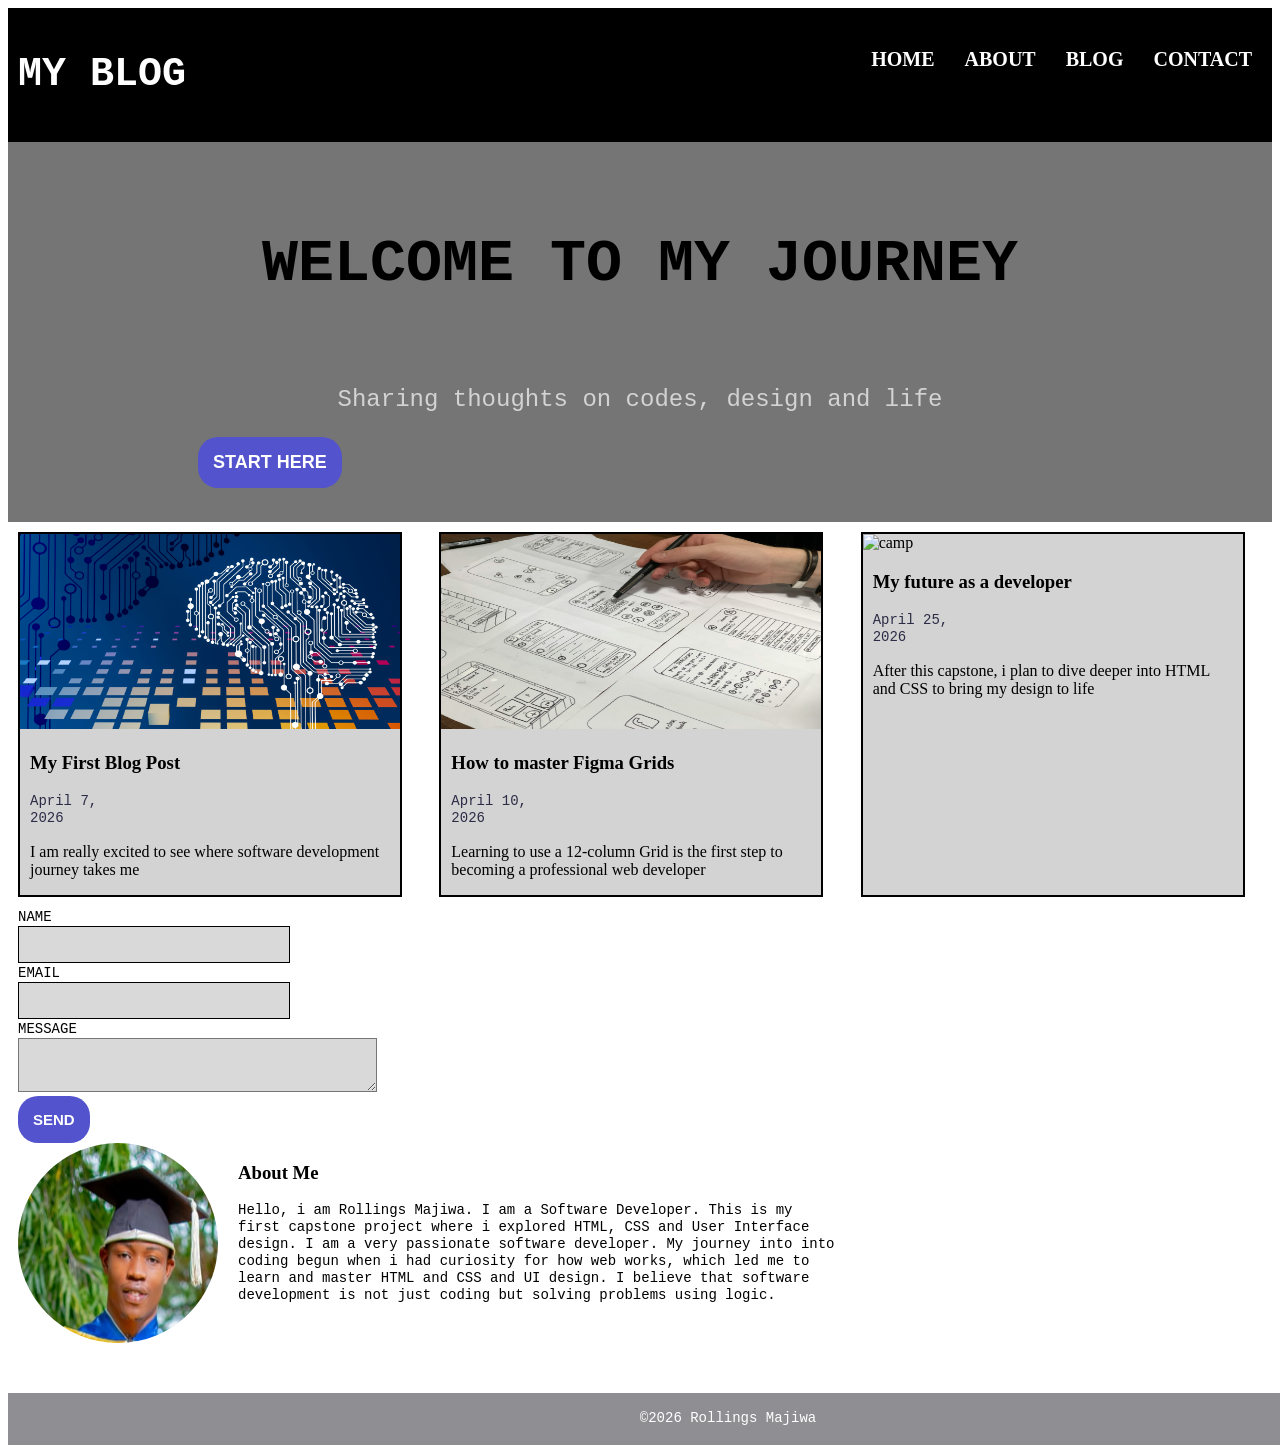
==== index.html @ dd7891d5 "Initial commit for my second project" ====
<!DOCTYPE html>
<html lang="en">
<head>
    <meta charset="UTF-8">
    <meta name="viewport" content="width=device-width, initial-scale=1.0">
    <title>Document</title>
    <link rel="stylesheet" href="style.css">
</head>
<body>
    <div class="wrapper">
        <nav>
            <h1 class="logo">MY BLOG</h1>
         <ul><li><a href="#home">HOME</a></li> <li><a href="#about">ABOUT</a></li> <li><a href="blog">BLOG</a></li> <li><a href="contact">CONTACT</a></li></ul></nav>
        <div class="hero">
            <hero>
                <h2>WELCOME TO MY JOURNEY</h2> <p>Sharing thoughts on codes, design and life</p>
                <button class="btn1">START HERE</button>
            </hero>
        </div>
        <section>
                <div class="article">
                    <article><img src="techbackground.jpg" alt="comp" style="width: 380px; height: 195px;">
                        <div class="article1">
                            <h3>My First Blog Post</h3> <p class="date">April 7, 2026</p>
                            <p class="excerpt">I am really excited to see where software development journey takes me</p>
                        </div>
                    </article>
                </div>
                <div class="article">
                    <article><img src="figma.jpg" alt="fig" style="width: 380px; height: 195px;">
                        <div class="article2">
                            <h3>How to master Figma Grids</h3> <p class="date">April 10, 2026</p>
                            <p class="excerpt">Learning to use a 12-column Grid is the first step to becoming a professional web developer</p>
                        </div>
                    </article>
                </div>
                <div class="article">
                    <article><img src="bootcamp (3).jpg" alt="camp" style="width: 380px; height: 195px;">
                        <div class="article3">
                            <h3>My future as a developer</h3> <p class="date">April 25, 2026</p>
                                <p class="excerpt">After this capstone, i plan to dive deeper into HTML and CSS to bring my design to life</p>
                        </div>
                    </article>
                </div>
                    </section>
                    <form action="action_page.php">
                        <label for="name">NAME</label><br>
                        <input type="text" id="name" name="username"><br>
                        <label for="email">EMAIL</label><br>
                        <input type="email" id="email" name="useremail"><br>
                        <label for="text">MESSAGE</label><br>
                        <textarea name="text" id="text"></textarea><br>
                        <button class="btn2">SEND</button>
                    </form>
                    
                        <div class="about"><img src="my_pic.jpg" alt="profile pic" style="width: 200px; height: 200px; border-radius: 50%;">
                            <div class="hp">
                                <h3>About Me</h3>
                                <p>Hello, i am Rollings Majiwa. I am a Software Developer. This is my first capstone project where i explored HTML, CSS and User Interface design. I am a very passionate software developer. My journey into into coding begun when i had curiosity for how web works, which led me to learn and master HTML and CSS and UI design. I believe that software development is not just coding but solving problems using logic.</p>
                            </div>
                        </div>
                    
                    <footer><p>&copy;2026 Rollings Majiwa</p></footer>
            
        </body>
        </html>
    </div>
---- style.css ----
nav {
    display: flex;
    background-color: black;
width: 100%;
justify-content: space-between;
}
.logo {
    color: white;
    font-family: 'Courier New', Courier, monospace;
font-style: normal;
font-weight: 700;
font-size: 40px;
padding: 10px;
line-height: 48px;

}
nav ul {
    display: flex;
list-style-type: none;

font-size: 20px;
padding: 20px;
gap: 30px;
}
ul li a {
    text-decoration: none;
    color: white;
    font-weight: bold;
    
}
.hero {


height: 380px;
background: #757575;
display: flex;
flex-direction: column;
justify-content: center;
align-items: center;

}
.hero h2 {
    

font-family: 'Courier New', Courier, monospace;
font-style: normal;
font-weight: 700;
font-size: 60px;
line-height: 77px;
text-align: center;

color: #000000;
width: 884px;
height: 110px;


}
.article {
    border: 2px solid black;
    width: 380px;
    background-color: lightgray;
   
}
.article1 {
    padding-right: 10px;
    padding-left: 10px;
}
.article2 {
    padding-right: 10px;
    padding-left: 10px;
}
.article3 {
    padding-right: 10px;
    padding-left: 10px;
}
.date {
   
width: 87px;


font-family: 'Courier New', Courier, monospace;
font-style: normal;
font-weight: 400;
font-size: 14px;
line-height: 17px;


color: #2c2c47;


}



.hero p {
font-family: 'Courier New', Courier, monospace;
color: lightgray;
font-style: normal;
font-weight: 700px;
font-size: 24px;
text-align: center;
}
.btn1 {
    border-radius: 20px;
    background-color: rgb(83, 83, 205);
    color: white;
    font-size: 18px;
    font-weight: bold;
    border: none;
    padding: 15px;
    
}
section {
    display: grid;
    grid-template-columns: 1fr 1fr 1fr;
    gap: 20px;
    padding: 10px;
}
label {


font-family: 'Courier New', Courier, monospace;
font-style: normal;
font-weight: 400;
font-size: 14px;
line-height: 17px;

color: #000000;


}
input {
  
width: 266px;
height: 33px;


background: #D9D9D9;
border: 1px solid black;

}
textarea {
    
width: 353px;
height: 48px;


background: #D9D9D9;

}
.btn2 {
   border-radius: 20px;
    background-color: rgb(83, 83, 205);
    color: white;
    font-size: 15px;
    font-weight: bold;
    border: none; 
    padding: 15px;
}
.about {
    padding-left: 10px;
    padding-right: 10px;
    display: flex;
    justify-content: left;
    gap: 20px;
}
.hp {
    float: right;
}
.about p {

width: 600px;
height: 60px;


font-family: 'Courier New', Courier, monospace;
font-style: normal;
font-weight: 400;
font-size: 14px;
line-height: 17px;

color: #000000;


}
wrapper {
width: 1440px;
height: 1500px;

background: #FFFFFF;

}
footer {
width: 1440px;
height: 52px;


background: #8E8E93;
margin-top: 50px;
display: flex;
justify-content: center;
align-items: center;

}
footer p {

width: 200px;


font-family: 'Courier New', Courier, monospace;
font-style: normal;
font-weight: 400;
font-size: 14px;
line-height: 17px;

color: #FFFFFF;
text-align: center;


}
form {
    padding-left: 10px;
    padding-right: 10px;
}
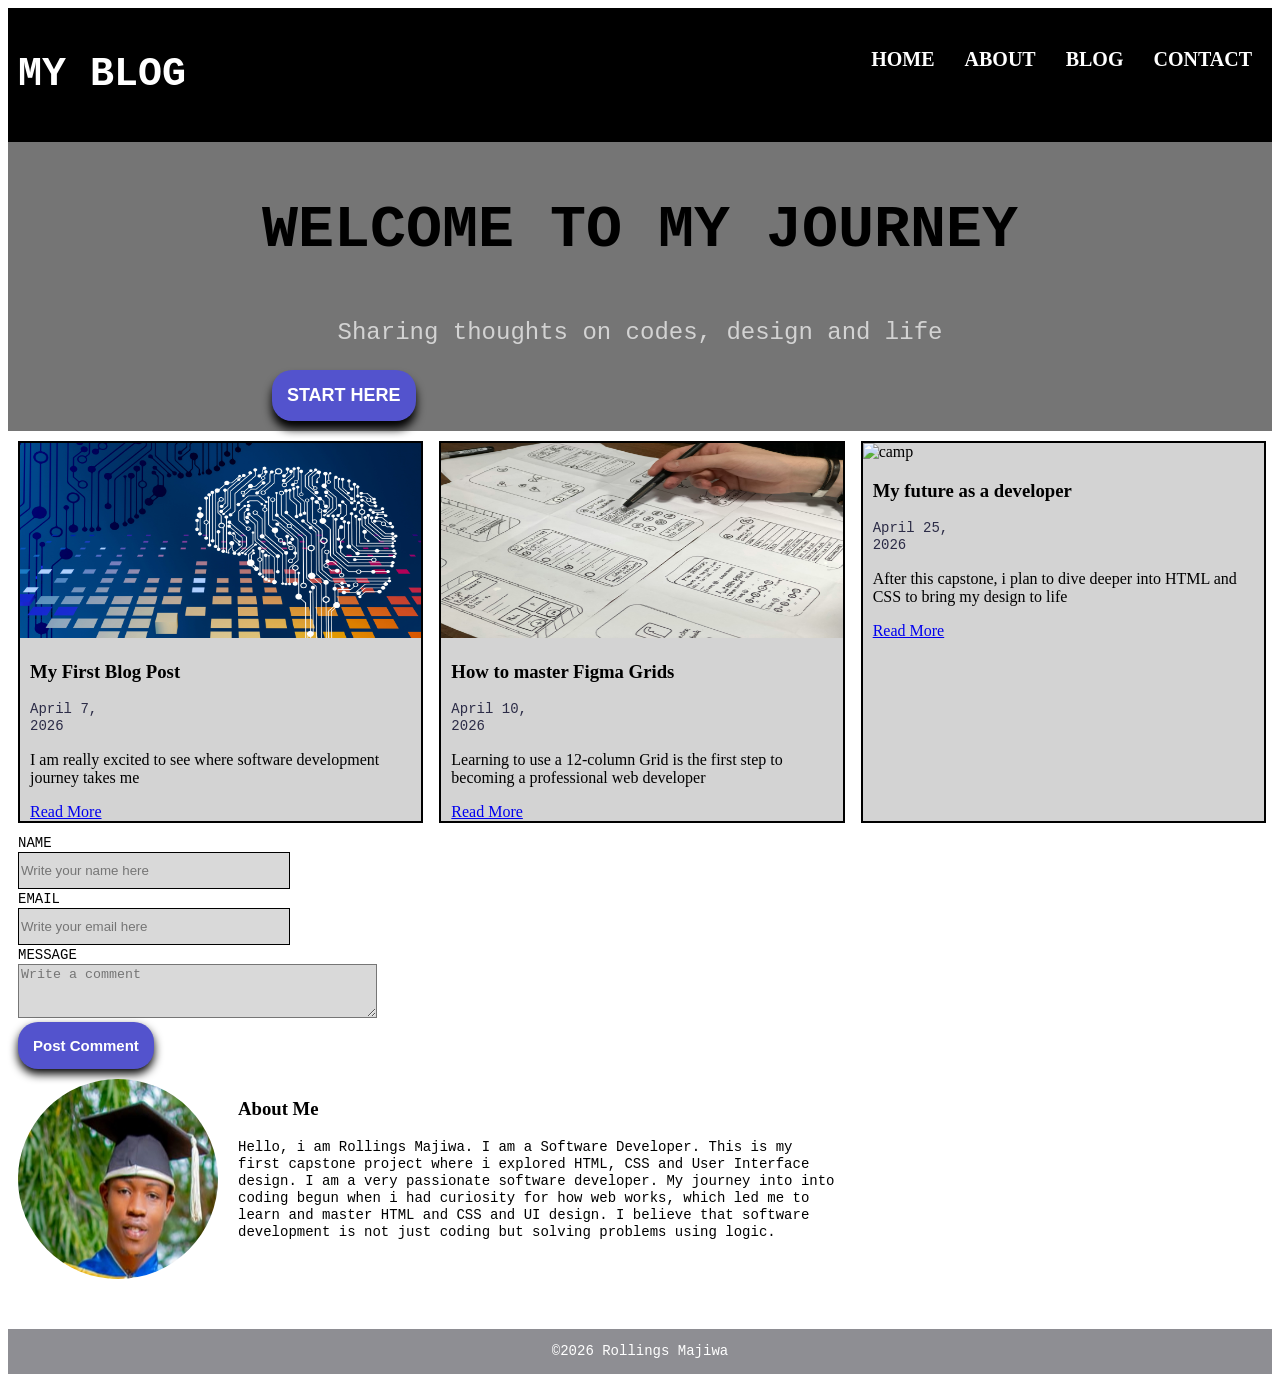
==== commit 1e5f05fd: "Added css and single view" ====
--- a/index.html
+++ b/index.html
@@ -19,38 +19,41 @@
         </div>
         <section>
                 <div class="article">
-                    <article><img src="techbackground.jpg" alt="comp" style="width: 380px; height: 195px;">
+                    <article><img src="techbackground.jpg" alt="comp" style="width: 100%; height: 195px;">
                         <div class="article1">
                             <h3>My First Blog Post</h3> <p class="date">April 7, 2026</p>
                             <p class="excerpt">I am really excited to see where software development journey takes me</p>
+                            <a href="post.html" class="btn-read">Read More</a>
                         </div>
                     </article>
                 </div>
                 <div class="article">
-                    <article><img src="figma.jpg" alt="fig" style="width: 380px; height: 195px;">
+                    <article><img src="figma.jpg" alt="fig" style="width: 100%; height: 195px;">
                         <div class="article2">
                             <h3>How to master Figma Grids</h3> <p class="date">April 10, 2026</p>
                             <p class="excerpt">Learning to use a 12-column Grid is the first step to becoming a professional web developer</p>
+                        <a href="post3.html" class="btn-read">Read More</a>
                         </div>
                     </article>
                 </div>
                 <div class="article">
-                    <article><img src="bootcamp (3).jpg" alt="camp" style="width: 380px; height: 195px;">
+                    <article><img src="bootcamp (3).jpg" alt="camp" style="width: 100%; height: 195px;">
                         <div class="article3">
                             <h3>My future as a developer</h3> <p class="date">April 25, 2026</p>
                                 <p class="excerpt">After this capstone, i plan to dive deeper into HTML and CSS to bring my design to life</p>
-                        </div>
+                        <a href="post2.html" class="btn-read">Read More</a>
+                            </div>
                     </article>
                 </div>
                     </section>
                     <form action="action_page.php">
                         <label for="name">NAME</label><br>
-                        <input type="text" id="name" name="username"><br>
+                        <input type="text" id="name" name="username" placeholder="Write your name here"><br>
                         <label for="email">EMAIL</label><br>
-                        <input type="email" id="email" name="useremail"><br>
+                        <input type="email" id="email" name="useremail" placeholder="Write your email here"><br>
                         <label for="text">MESSAGE</label><br>
-                        <textarea name="text" id="text"></textarea><br>
-                        <button class="btn2">SEND</button>
+                        <textarea name="text" id="text" placeholder="Write a comment"></textarea><br>
+                        <button class="btn2">Post Comment</button>
                     </form>
                     
                         <div class="about"><img src="my_pic.jpg" alt="profile pic" style="width: 200px; height: 200px; border-radius: 50%;">
--- a/style.css
+++ b/style.css
@@ -21,6 +21,7 @@
 font-size: 20px;
 padding: 20px;
 gap: 30px;
+flex-wrap: wrap;
 }
 ul li a {
     text-decoration: none;
@@ -28,10 +29,15 @@
     font-weight: bold;
     
 }
+ul li a:hover {
+    transform: scale(1.5);
+    background-color: white;
+    color: #000000;
+}
 .hero {
 
 
-height: 380px;
+max-height: 380px;
 background: #757575;
 display: flex;
 flex-direction: column;
@@ -50,14 +56,15 @@
 text-align: center;
 
 color: #000000;
-width: 884px;
-height: 110px;
+max-width: 884px;
+max-height: 110px;
 
 
 }
 .article {
     border: 2px solid black;
-    width: 380px;
+    width: 100%;
+    min-width: 380px;
     background-color: lightgray;
    
 }
@@ -108,7 +115,21 @@
     font-weight: bold;
     border: none;
     padding: 15px;
-    
+    margin-left: 10px;
+    margin-bottom: 10px;
+    transition: all 0.2s;
+    box-shadow: 0px 8px 10px black;
+    
+}
+.btn1:hover {
+    background-color: lightblue;
+    color: black;
+    cursor: pointer;
+}
+.btn2:hover {
+    background-color: lightblue;
+    color: black;
+    cursor: pointer;
 }
 section {
     display: grid;
@@ -156,6 +177,9 @@
     font-weight: bold;
     border: none; 
     padding: 15px;
+     transition: all 0.2s;
+    box-shadow: 0px 5px 10px black;
+    
 }
 .about {
     padding-left: 10px;
@@ -163,14 +187,14 @@
     display: flex;
     justify-content: left;
     gap: 20px;
+    margin-top: 10px;
 }
 .hp {
     float: right;
 }
 .about p {
 
-width: 600px;
-height: 60px;
+max-width: 600px;
 
 
 font-family: 'Courier New', Courier, monospace;
@@ -183,16 +207,30 @@
 
 
 }
-wrapper {
-width: 1440px;
-height: 1500px;
-
-background: #FFFFFF;
-
-}
+.wrapper {
+    max-width: 1440px;
+    width: 100%;
+    margin: auto;
+
+}
+
+@media (max-width: 768px) {
+    section {
+    display: grid;
+    grid-template-columns: 100%;
+   
+   
+}
+    nav ul {
+        gap: 10px;
+        font-size: 14px;
+    }
+}
+
+
 footer {
-width: 1440px;
-height: 52px;
+max-width: 1440px;
+max-height: 52px;
 
 
 background: #8E8E93;
@@ -227,7 +265,27 @@
 
 
 
-
-
-
-
+.single-post-view {
+    max-width: 1000px;
+    margin: 40px;
+    display: flex;
+    gap: 50px;
+    padding: 20px;
+}
+.full-post {
+    width: 100%;
+    height: auto;
+    max-width: 600px;
+    object-fit: cover;
+
+}
+.full-text {
+    padding: 10px;
+}
+
+
+
+
+
+
+
